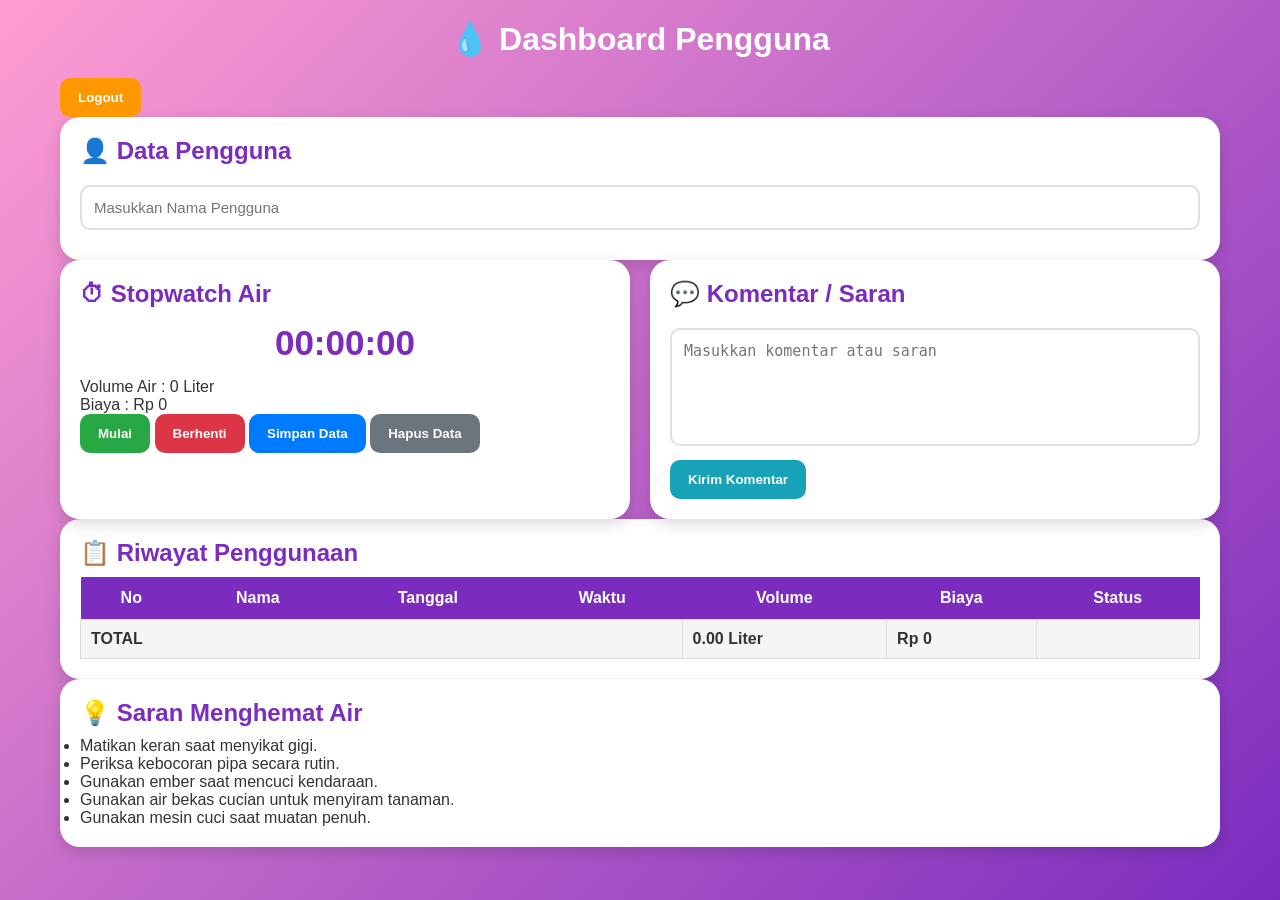
==== pengguna.html @ 2455399f "Add files via upload" ====
<!DOCTYPE html>

<html lang="id">
<head>
<meta charset="UTF-8">
<meta name="viewport" content="width=device-width, initial-scale=1.0">
<title>Dashboard Pengguna</title>
<link rel="stylesheet" href="style.css">
</head>
<body>

<div class="container">

<h1>💧 Dashboard Pengguna</h1>

<button class="logout" onclick="logout()">
Logout
</button>

<!-- DATA PENGGUNA -->

<div class="card">

<h2>👤 Data Pengguna</h2>

<input
type="text"
id="namaPengguna"
placeholder="Masukkan Nama Pengguna">

</div>

<div class="dashboard">

<!-- STOPWATCH -->

<div class="card">

<h2>⏱ Stopwatch Air</h2>

<h1 id="timer">00:00:00</h1>

<p>Volume Air : <span id="liter">0</span> Liter</p>

<p>Biaya : Rp <span id="biaya">0</span></p>

<button class="start" onclick="startTimer()">
Mulai
</button>

<button class="stop" onclick="stopTimer()">
Berhenti
</button>

<button class="save" onclick="saveData()">
Simpan Data
</button>

<button class="delete" onclick="hapusDataPengguna()">
Hapus Data
</button>

</div>

<!-- KOMENTAR -->

<div class="card">

<h2>💬 Komentar / Saran</h2>

<textarea
id="komentar"
rows="5"
placeholder="Masukkan komentar atau saran">
</textarea>

<button
class="send"
onclick="kirimKomentar()">

Kirim Komentar

</button>

</div>

</div>

<!-- RIWAYAT -->

<div class="card">

<h2>📋 Riwayat Penggunaan</h2>

<table>

<thead>

<tr>
<th>No</th>
<th>Nama</th>
<th>Tanggal</th>
<th>Waktu</th>
<th>Volume</th>
<th>Biaya</th>
<th>Status</th>
</tr>

</thead>

<tbody id="riwayatBody">

</tbody>

</table>

</div>

<!-- SARAN -->

<div class="card">

<h2>💡 Saran Menghemat Air</h2>

<ul>
<li>Matikan keran saat menyikat gigi.</li>
<li>Periksa kebocoran pipa secara rutin.</li>
<li>Gunakan ember saat mencuci kendaraan.</li>
<li>Gunakan air bekas cucian untuk menyiram tanaman.</li>
<li>Gunakan mesin cuci saat muatan penuh.</li>
</ul>

</div>

</div>

<script src="javascript.js"></script>

</body>
</html>
---- style.css ----
/* RESET */
*{
    margin:0;
    padding:0;
    box-sizing:border-box;
}

body{
    font-family:'Segoe UI',sans-serif;
    background:linear-gradient(135deg,#ff9ed2,#7b2cbf);
    min-height:100vh;
    color:#333;
}

/* LOGIN */
.login-body{
    display:flex;
    justify-content:center;
    align-items:center;
    min-height:100vh;
}

.login-container{
    background:white;
    width:380px;
    padding:30px;
    border-radius:20px;
    box-shadow:0 10px 25px rgba(0,0,0,0.2);
    text-align:center;
}

.login-container h1{
    margin-bottom:20px;
    color:#7b2cbf;
}

/* INPUT */
input,
select,
textarea{
    width:100%;
    padding:12px;
    margin:10px 0;
    border:2px solid #e0e0e0;
    border-radius:10px;
    font-size:15px;
    transition:0.3s;
}

input:focus,
select:focus,
textarea:focus{
    border-color:#7b2cbf;
    outline:none;
    box-shadow:0 0 10px rgba(123,44,191,0.3);
}

/* BUTTON */
button{
    border:none;
    padding:12px 18px;
    border-radius:10px;
    cursor:pointer;
    color:white;
    font-weight:bold;
    transition:0.3s;
}

button:hover{
    transform:translateY(-2px);
    opacity:0.9;
}

/* WARNA BUTTON */
.start{
    background:#28a745;
}

.stop{
    background:#dc3545;
}

.save{
    background:#007bff;
}

.delete{
    background:#6c757d;
}

.send{
    background:#17a2b8;
}

.logout{
    background:#ff9800;
}

/* CONTAINER */
.container{
    width:95%;
    max-width:1200px;
    margin:auto;
    padding:20px;
}

/* JUDUL */
h1{
    text-align:center;
    color:white;
    margin-bottom:20px;
}

h2,h3{
    color:#7b2cbf;
    margin-bottom:10px;
}

/* DASHBOARD */
.dashboard{
    display:grid;
    grid-template-columns:repeat(auto-fit,minmax(300px,1fr));
    gap:20px;
}

/* CARD */
.card{
    background:white;
    border-radius:20px;
    padding:20px;
    box-shadow:0 5px 15px rgba(0,0,0,0.15);
    transition:0.3s;
}

.card:hover{
    transform:translateY(-5px);
}

/* STOPWATCH */
#timer{
    font-size:35px;
    font-weight:bold;
    color:#7b2cbf;
    text-align:center;
    margin:15px 0;
}

/* HASIL */
.result-box{
    background:#f4ebff;
    padding:15px;
    border-radius:10px;
    margin-top:10px;
}

/* TABLE */
table{
    width:100%;
    border-collapse:collapse;
    margin-top:10px;
}

table th{
    background:#7b2cbf;
    color:white;
    padding:12px;
}

table td{
    padding:10px;
    border:1px solid #ddd;
}

table tr:nth-child(even){
    background:#f8f8f8;
}

table tr:hover{
    background:#f1e7ff;
}

/* SEARCH */
.search-box{
    margin-bottom:15px;
}

/* KOMENTAR */
textarea{
    resize:none;
    min-height:100px;
}

/* SCROLL TABLE */
.table-container{
    overflow-x:auto;
}

/* RESPONSIVE */
@media(max-width:768px){

    .login-container{
        width:90%;
    }

    .dashboard{
        grid-template-columns:1fr;
    }

    table{
        font-size:13px;
    }

    button{
        width:100%;
        margin-top:5px;
    }
}
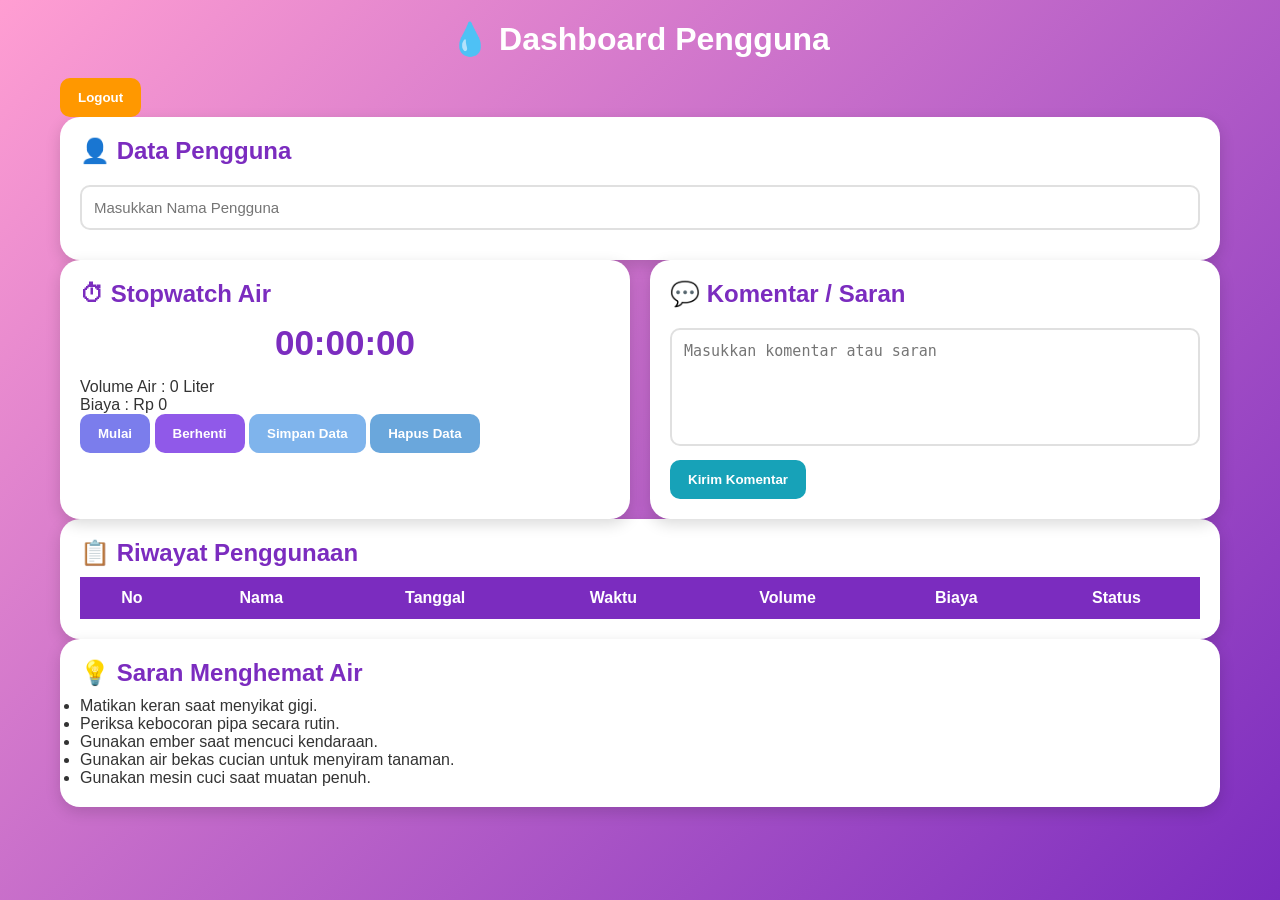
==== commit 540798e2: "Add files via upload" ====
--- a/pengguna.html
+++ b/pengguna.html
@@ -1,140 +1,92 @@
 <!DOCTYPE html>
-
 <html lang="id">
 <head>
-<meta charset="UTF-8">
-<meta name="viewport" content="width=device-width, initial-scale=1.0">
-<title>Dashboard Pengguna</title>
-<link rel="stylesheet" href="style.css">
+    <meta charset="UTF-8">
+    <meta name="viewport" content="width=device-width, initial-scale=1.0">
+    <title>Dashboard Pengguna</title>
+    <link rel="stylesheet" href="style.css">
 </head>
 <body>
 
-<div class="container">
+    <div class="container">
 
-<h1>💧 Dashboard Pengguna</h1>
+        <h1>💧 Dashboard Pengguna</h1>
 
-<button class="logout" onclick="logout()">
-Logout
-</button>
+        <!-- TOMBOL LOGOUT -->
+        <button class="logout" onclick="logout()">
+            Logout
+        </button>
 
-<!-- DATA PENGGUNA -->
+        <!-- DATA PENGGUNA -->
+        <div class="card">
+            <h2>👤 Data Pengguna</h2>
+            <input type="text" id="namaPengguna" placeholder="Masukkan Nama Pengguna">
+        </div>
 
-<div class="card">
+        <div class="dashboard">
 
-<h2>👤 Data Pengguna</h2>
+            <!-- STOPWATCH -->
+            <div class="card">
+                <h2>⏱ Stopwatch Air</h2>
+                <h1 id="timer">00:00:00</h1>
+                <p>Volume Air : <span id="liter">0</span> Liter</p>
+                <p>Biaya : Rp <span id="biaya">0</span></p>
+                
+                <div class="button-group">
+                    <button class="start" onclick="startTimer()">Mulai</button>
+                    <button class="stop" onclick="stopTimer()">Berhenti</button>
+                    <button class="save" onclick="saveData()">Simpan Data</button>
+                    <button class="delete" onclick="hapusDataPengguna()">Hapus Data</button>
+                </div>
+            </div>
 
-<input
-type="text"
-id="namaPengguna"
-placeholder="Masukkan Nama Pengguna">
+            <!-- KOMENTAR -->
+            <div class="card">
+                <h2>💬 Komentar / Saran</h2>
+                <textarea id="komentar" rows="5" placeholder="Masukkan komentar atau saran"></textarea>
+                <button class="send" onclick="kirimKomentar()">Kirim Komentar</button>
+            </div>
 
-</div>
+        </div>
 
-<div class="dashboard">
+        <!-- RIWAYAT -->
+        <div class="card">
+            <h2>📋 Riwayat Penggunaan</h2>
+            <table>
+                <thead>
+                    <tr>
+                        <th>No</th>
+                        <th>Nama</th>
+                        <th>Tanggal</th>
+                        <th>Waktu</th>
+                        <th>Volume</th>
+                        <th>Biaya</th>
+                        <th>Status</th>
+                    </tr>
+                </thead>
+                <tbody id="riwayatBody">
+                    <!-- Data riwayat akan dimuat di sini secara otomatis oleh javascript.js -->
+                </tbody>
+            </table>
+        </div>
 
-<!-- STOPWATCH -->
+        <!-- SARAN -->
+        <div class="card">
+            <h2>💡 Saran Menghemat Air</h2>
+            <ul>
+                <li>Matikan keran saat menyikat gigi.</li>
+                <li>Periksa kebocoran pipa secara rutin.</li>
+                <li>Gunakan ember saat mencuci kendaraan.</li>
+                <li>Gunakan air bekas cucian untuk menyiram tanaman.</li>
+                <li>Gunakan mesin cuci saat muatan penuh.</li>
+            </ul>
+        </div>
 
-<div class="card">
+    </div>
 
-<h2>⏱ Stopwatch Air</h2>
+    <!-- HUBUNGKAN KE FILE JAVASCRIPT USER -->
+    <script src="javascript.js"></script>
 
-<h1 id="timer">00:00:00</h1>
-
-<p>Volume Air : <span id="liter">0</span> Liter</p>
-
-<p>Biaya : Rp <span id="biaya">0</span></p>
-
-<button class="start" onclick="startTimer()">
-Mulai
-</button>
-
-<button class="stop" onclick="stopTimer()">
-Berhenti
-</button>
-
-<button class="save" onclick="saveData()">
-Simpan Data
-</button>
-
-<button class="delete" onclick="hapusDataPengguna()">
-Hapus Data
-</button>
-
-</div>
-
-<!-- KOMENTAR -->
-
-<div class="card">
-
-<h2>💬 Komentar / Saran</h2>
-
-<textarea
-id="komentar"
-rows="5"
-placeholder="Masukkan komentar atau saran">
-</textarea>
-
-<button
-class="send"
-onclick="kirimKomentar()">
-
-Kirim Komentar
-
-</button>
-
-</div>
-
-</div>
-
-<!-- RIWAYAT -->
-
-<div class="card">
-
-<h2>📋 Riwayat Penggunaan</h2>
-
-<table>
-
-<thead>
-
-<tr>
-<th>No</th>
-<th>Nama</th>
-<th>Tanggal</th>
-<th>Waktu</th>
-<th>Volume</th>
-<th>Biaya</th>
-<th>Status</th>
-</tr>
-
-</thead>
-
-<tbody id="riwayatBody">
-
-</tbody>
-
-</table>
-
-</div>
-
-<!-- SARAN -->
-
-<div class="card">
-
-<h2>💡 Saran Menghemat Air</h2>
-
-<ul>
-<li>Matikan keran saat menyikat gigi.</li>
-<li>Periksa kebocoran pipa secara rutin.</li>
-<li>Gunakan ember saat mencuci kendaraan.</li>
-<li>Gunakan air bekas cucian untuk menyiram tanaman.</li>
-<li>Gunakan mesin cuci saat muatan penuh.</li>
-</ul>
-
-</div>
-
-</div>
-
-<script src="javascript.js"></script>
 
 </body>
 </html>
--- a/style.css
+++ b/style.css
@@ -73,19 +73,19 @@
 
 /* WARNA BUTTON */
 .start{
-    background:#28a745;
+    background:#7b7dec;
 }
 
 .stop{
-    background:#dc3545;
+    background:#9059e9;
 }
 
 .save{
-    background:#007bff;
+    background:#7fb4ec;
 }
 
 .delete{
-    background:#6c757d;
+    background:#6aa7dc;
 }
 
 .send{
